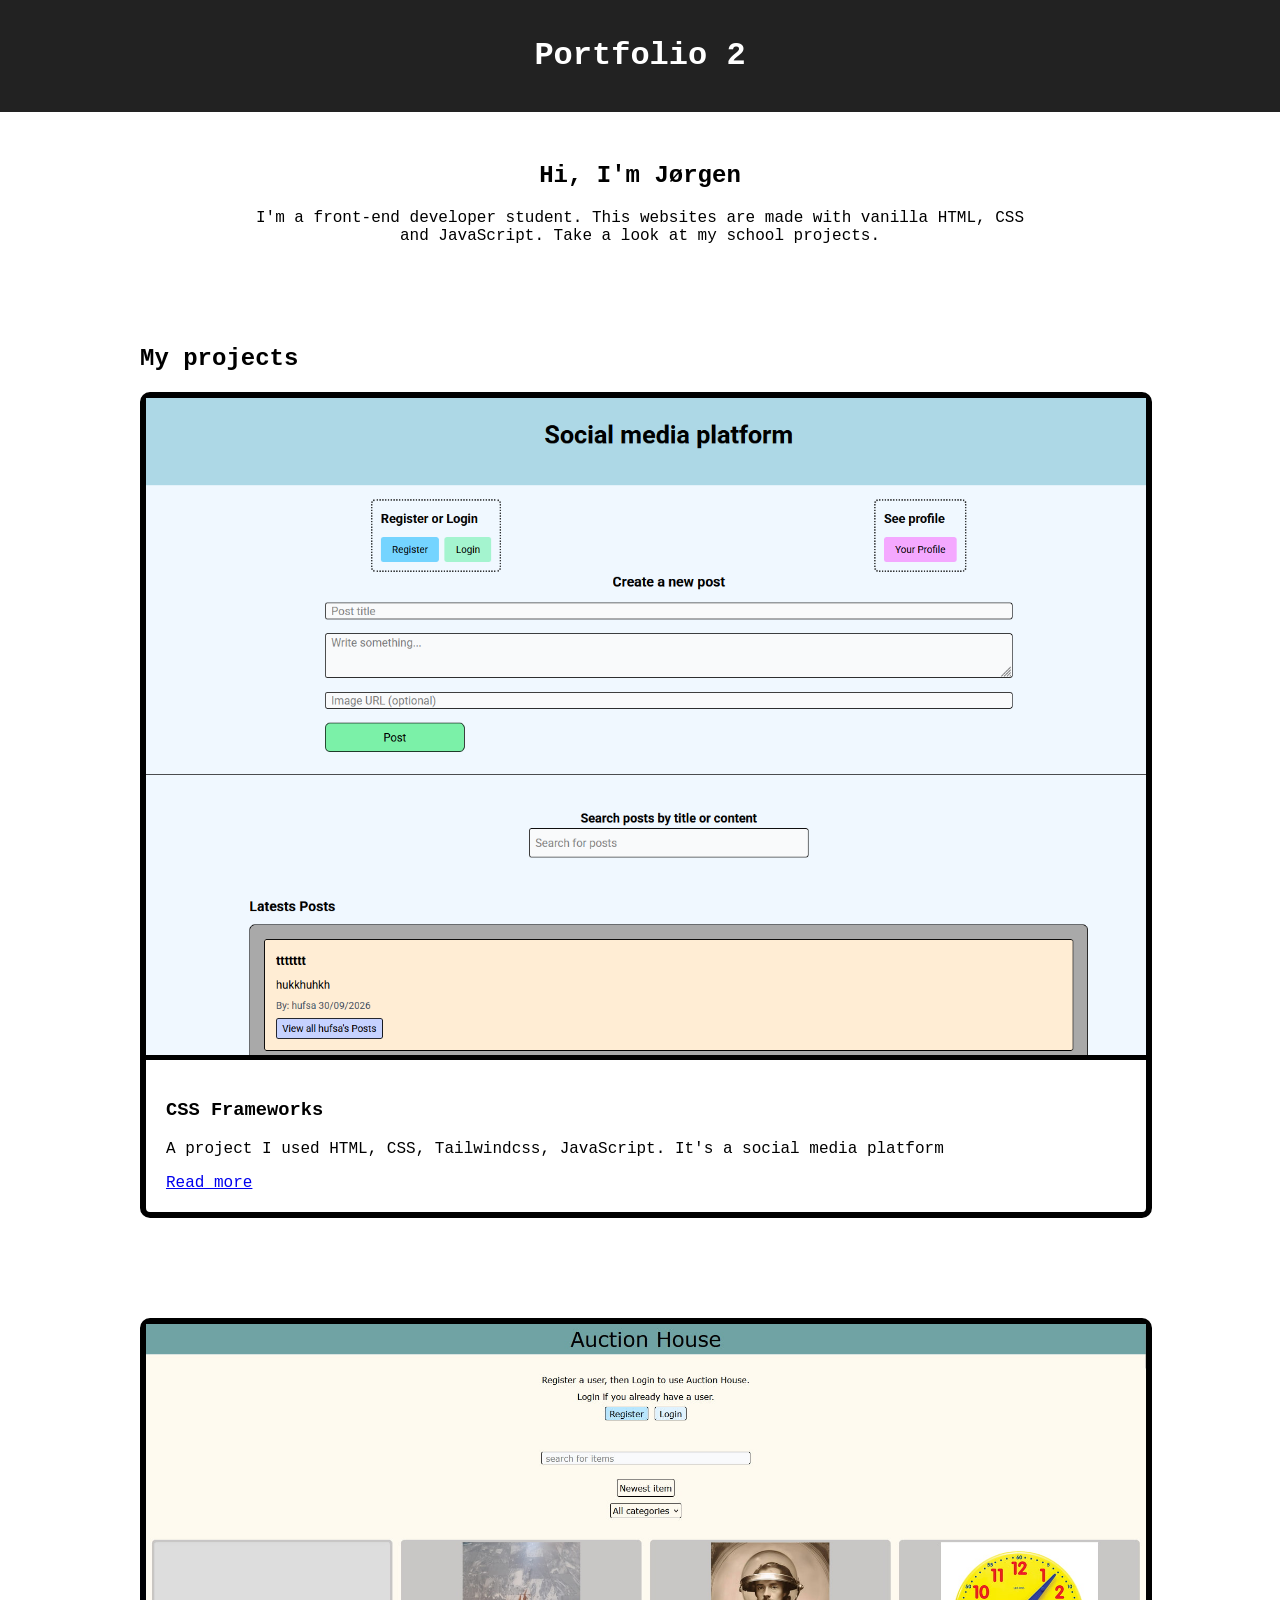
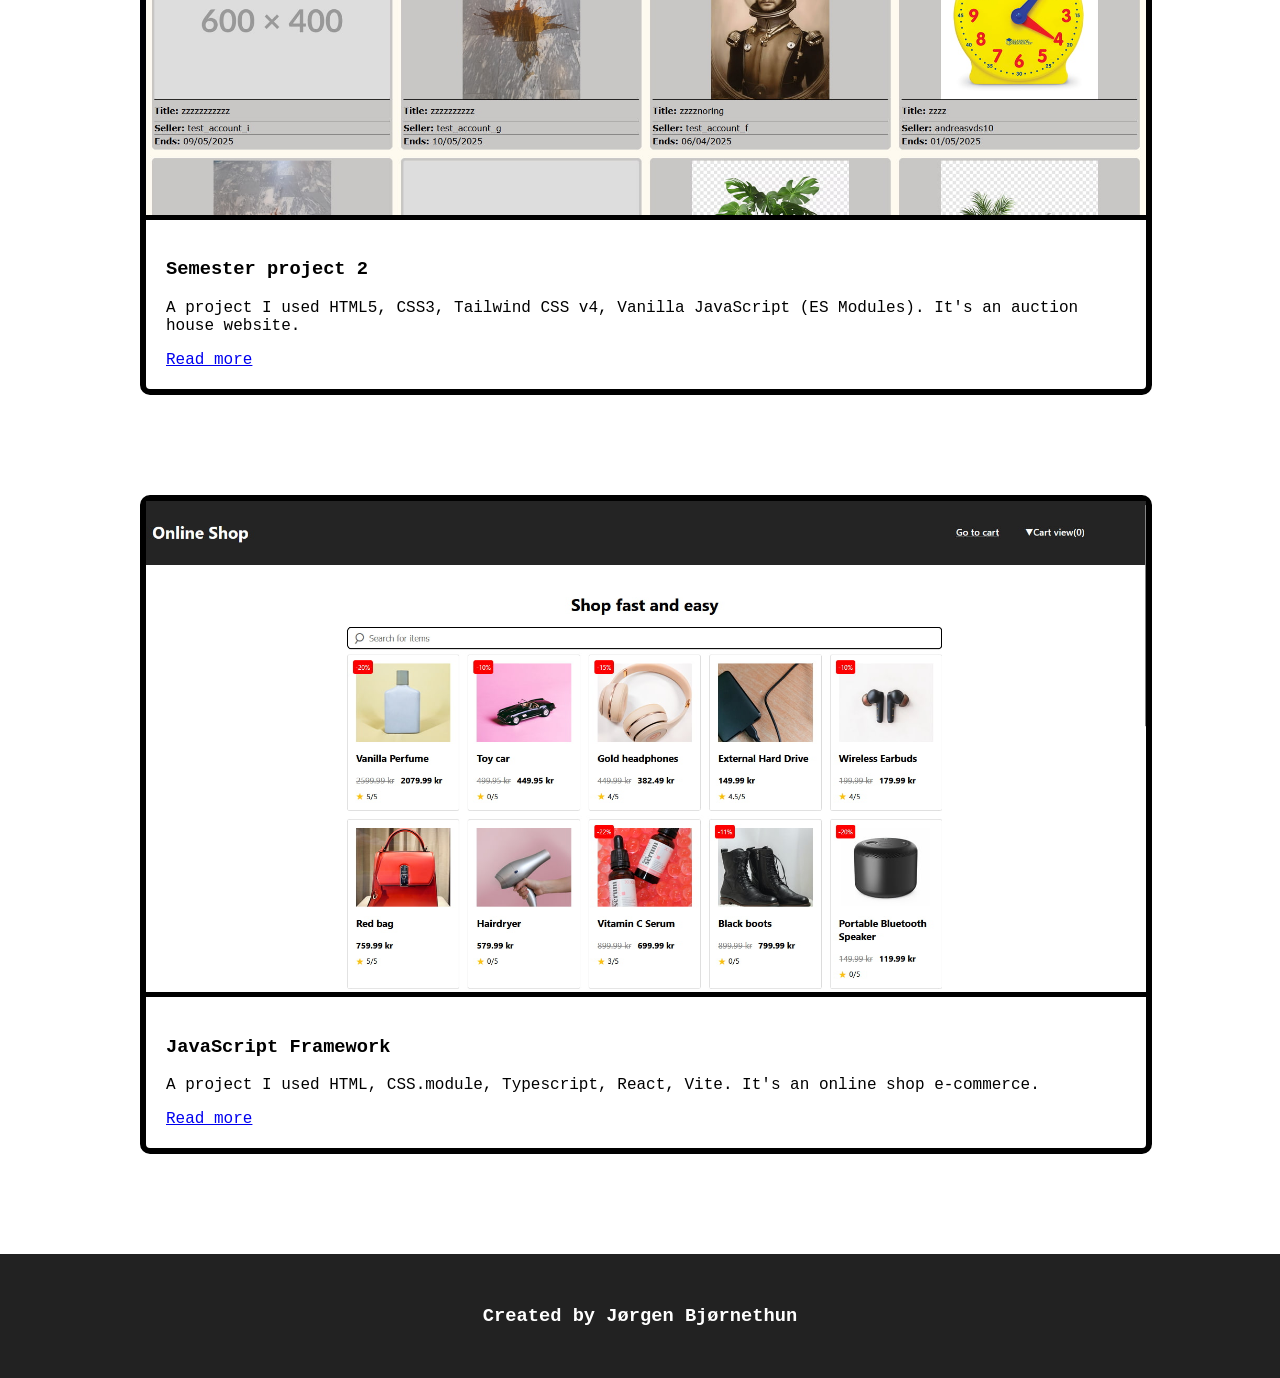
==== index.html @ 56daa7ac "Add initial project files and structure for Portfolio 2 - Created index.html with a header, main con" ====
<!-- index.html -->

<!doctype html>
<html lang="en">
  <head>
    <meta charset="UTF-8" />
    <meta name="viewport" content="width=device-width, initial-scale=1.0" />

    <script type="module" src="./js/main.js"></script>

    <link rel="icon" type="image" href="#" />
    <link rel="stylesheet" href="./css/styles.css" />

    <title>Portfolio 2</title>
  </head>

  <body>
    <header id="siteHeader"></header>

    <main id="mainContent">
      <section class="intro">
        <h2>Hi, I'm Jørgen</h2>
        <p>
          I'm a front-end developer student. This websites are made with vanilla
          HTML, CSS and JavaScript. Take a look at my school projects.
        </p>
      </section>

      <section class="projects">
        <h2>My projects</h2>

        <!-- css-frameworks -->
        <article class="project-card">
          <div class="img-div">
            <img
              class="img-size"
              src="images/css-frameworks.png"
              alt="image of css-frameworks website"
            />
          </div>
          <div class="text-div">
            <h3>CSS Frameworks</h3>
            <p>
              A project I used HTML, CSS, Tailwindcss, JavaScript. It's a social
              media platform
            </p>

            <a href="./css-framework.html">Read more</a>
          </div>
        </article>

        <!-- semester project 2 -->
        <article class="project-card">
          <div class="img-div">
            <img
              class="img-size"
              src="images/semester-project-2.jpg"
              alt="image of semester-project-2 website"
            />
          </div>

          <div class="text-div">
            <h3>Semester project 2</h3>
            <p>
              A project I used HTML5, CSS3, Tailwind CSS v4, Vanilla JavaScript
              (ES Modules). It's an auction house website.
            </p>

            <a href="./semester-project-2.html">Read more</a>
          </div>
        </article>

        <!-- javascript framework -->
        <article class="project-card">
          <div class="img-div">
            <img
              class="img-size"
              src="images/JS-framework.jpg"
              alt="image of javascript-framework website"
            />
          </div>

          <div class="text-div">
            <h3>JavaScript Framework</h3>
            <p>
              A project I used HTML, CSS.module, Typescript, React, Vite. It's
              an online shop e-commerce.
            </p>

            <a href="./javascript-framework.html">Read more</a>
          </div>
        </article>
      </section>
    </main>

    <footer id="siteFooter"></footer>
  </body>
</html>
---- css/styles.css ----
/* src/styles.css */
/* Global style */

@import './footer.css';
@import './header.css';

body {
  margin: 0 auto;
  min-height: 100vh;
  box-sizing: border-box;
  font-family: 'Courier New', Courier, monospace;
}

.intro {
  text-align: center;
  margin: auto;
  max-width: 800px;
  width: 100%;
  margin-top: 50px;
  margin-bottom: 100px;
}

.projects {
  margin: auto;
  max-width: 1000px;
  width: 100%;
}

.project-card {
  margin: auto;
  margin-bottom: 100px;
  border: 6px solid black;
  border-radius: 10px;
  width: 100%;
}

.img-div {
  max-width: 1000px;
  max-height: 1000px;
  background: black;
}

.img-size {
  width: 100%;
}

.text-div {
  padding: 20px;
}
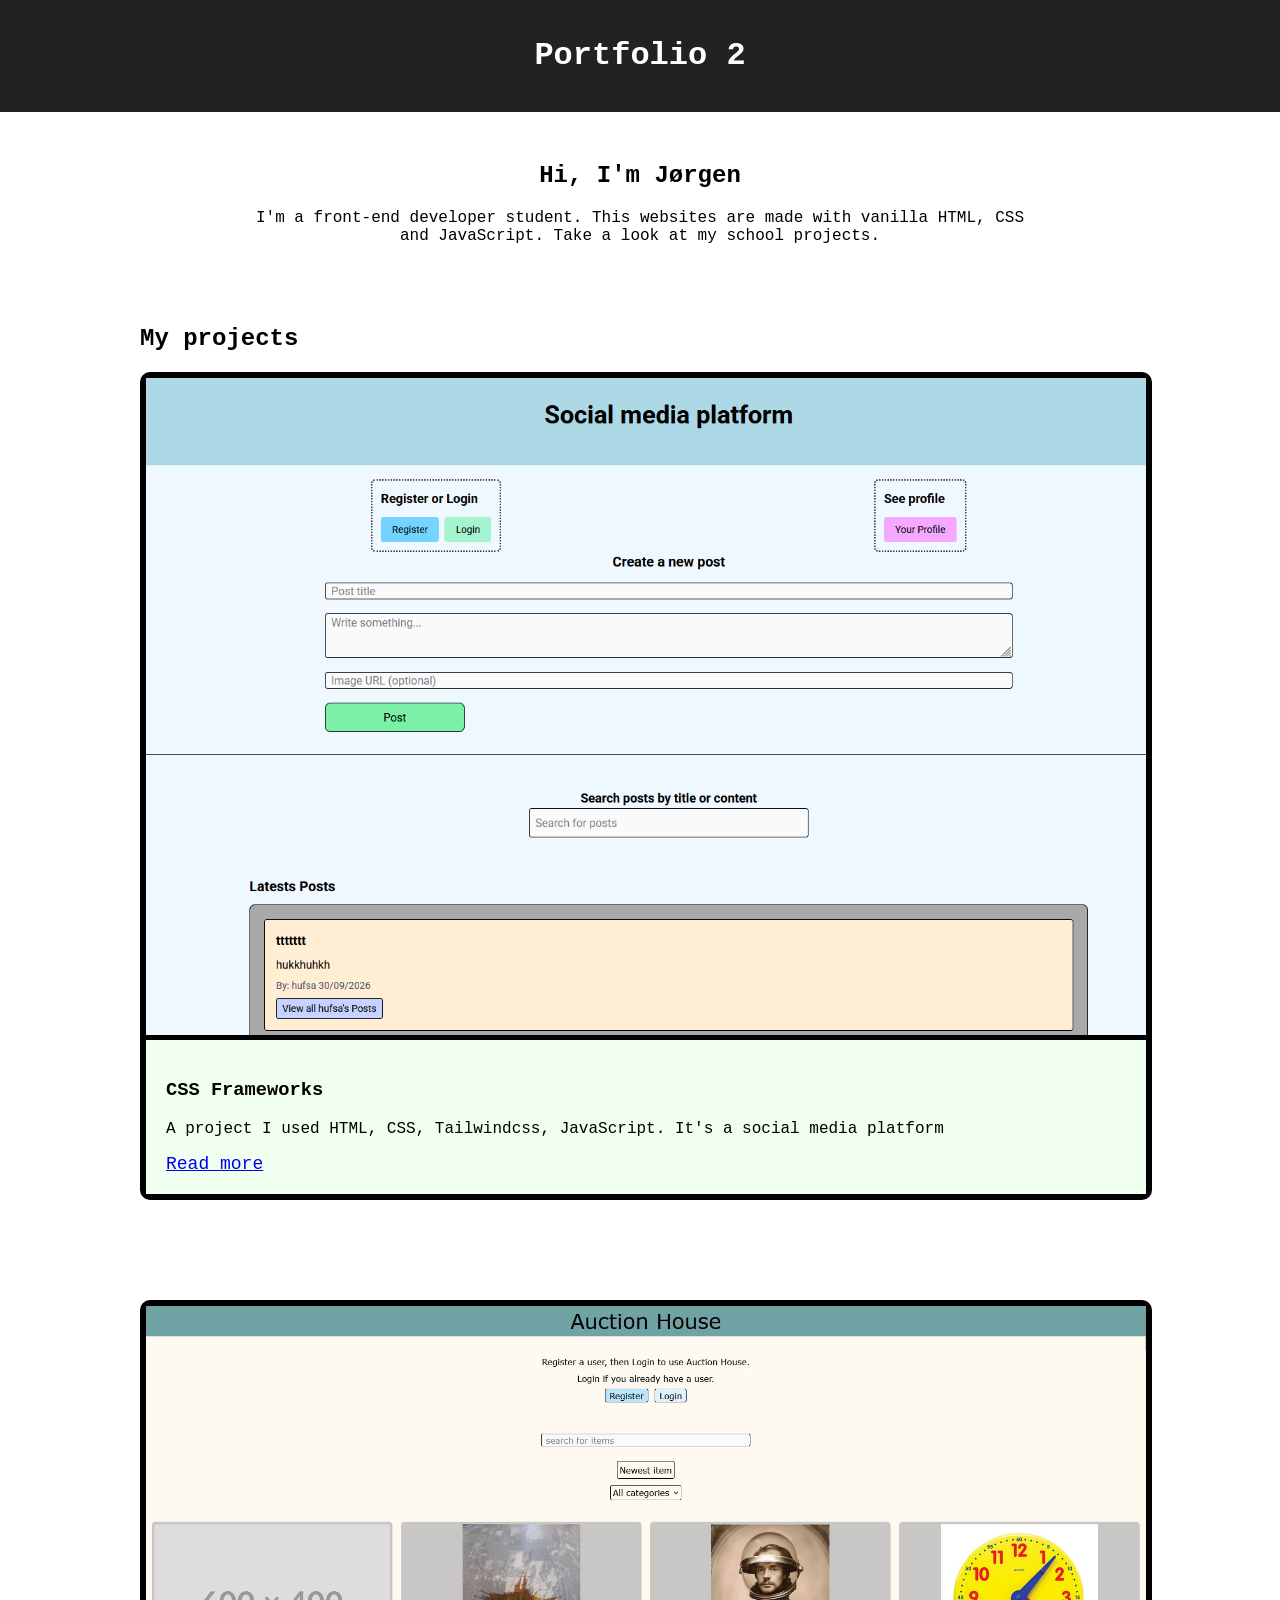
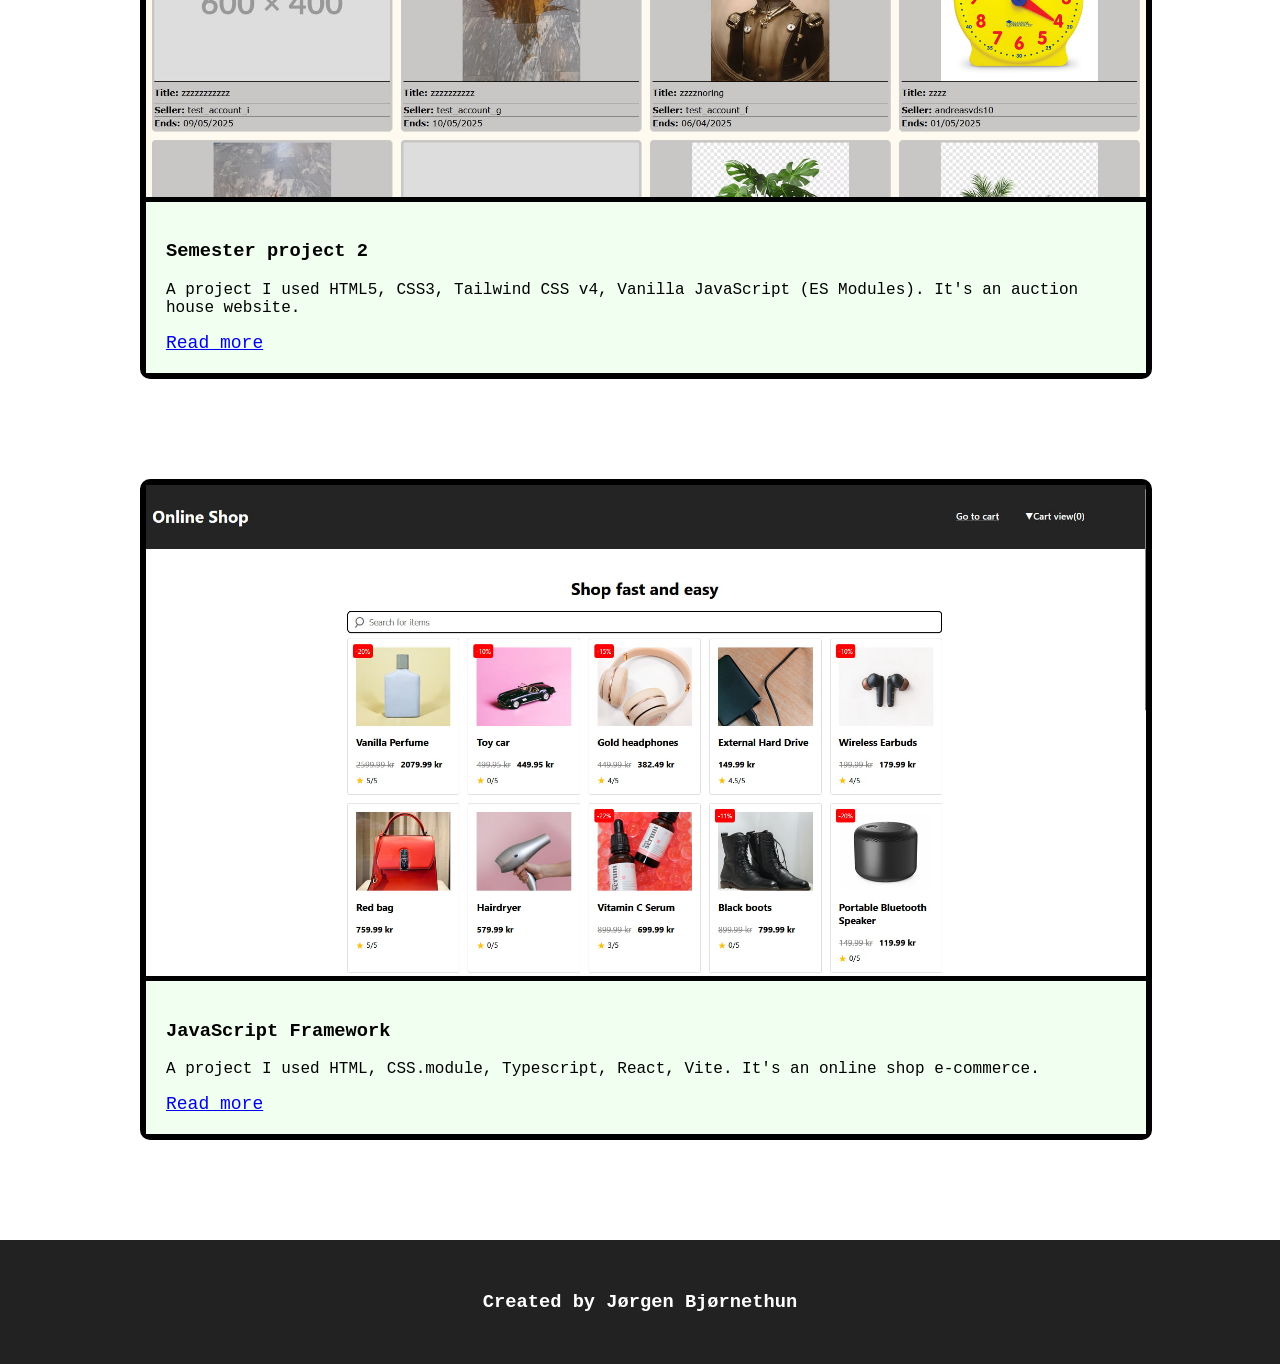
==== commit 50d04ffe: "Update CSS Framework page with project details and links; remove unused JavaScript files" ====
--- a/index.html
+++ b/index.html
@@ -45,7 +45,7 @@
               media platform
             </p>
 
-            <a href="./css-framework.html">Read more</a>
+            <a class="links" href="./css-framework.html">Read more</a>
           </div>
         </article>
 
@@ -66,7 +66,7 @@
               (ES Modules). It's an auction house website.
             </p>
 
-            <a href="./semester-project-2.html">Read more</a>
+            <a class="links" href="./semester-project-2.html">Read more</a>
           </div>
         </article>
 
@@ -87,7 +87,7 @@
               an online shop e-commerce.
             </p>
 
-            <a href="./javascript-framework.html">Read more</a>
+            <a class="links" href="./javascript-framework.html">Read more</a>
           </div>
         </article>
       </section>
--- a/css/styles.css
+++ b/css/styles.css
@@ -11,16 +11,18 @@
   font-family: 'Courier New', Courier, monospace;
 }
 
-.intro {
+.intro,
+.project-header {
   text-align: center;
   margin: auto;
   max-width: 800px;
   width: 100%;
   margin-top: 50px;
-  margin-bottom: 100px;
+  margin-bottom: 80px;
 }
 
-.projects {
+.projects,
+.project-page {
   margin: auto;
   max-width: 1000px;
   width: 100%;
@@ -36,7 +38,7 @@
 
 .img-div {
   max-width: 1000px;
-  max-height: 1000px;
+  max-height: 800px;
   background: black;
 }
 
@@ -46,4 +48,21 @@
 
 .text-div {
   padding: 20px;
+  background-color: honeydew;
 }
+
+.links {
+  font-size: large;
+}
+
+/* all project pages */
+
+.project-page {
+  margin: auto;
+}
+
+.card-div {
+  border: 6px solid black;
+  border-radius: 6px;
+  margin-bottom: 100px;
+}
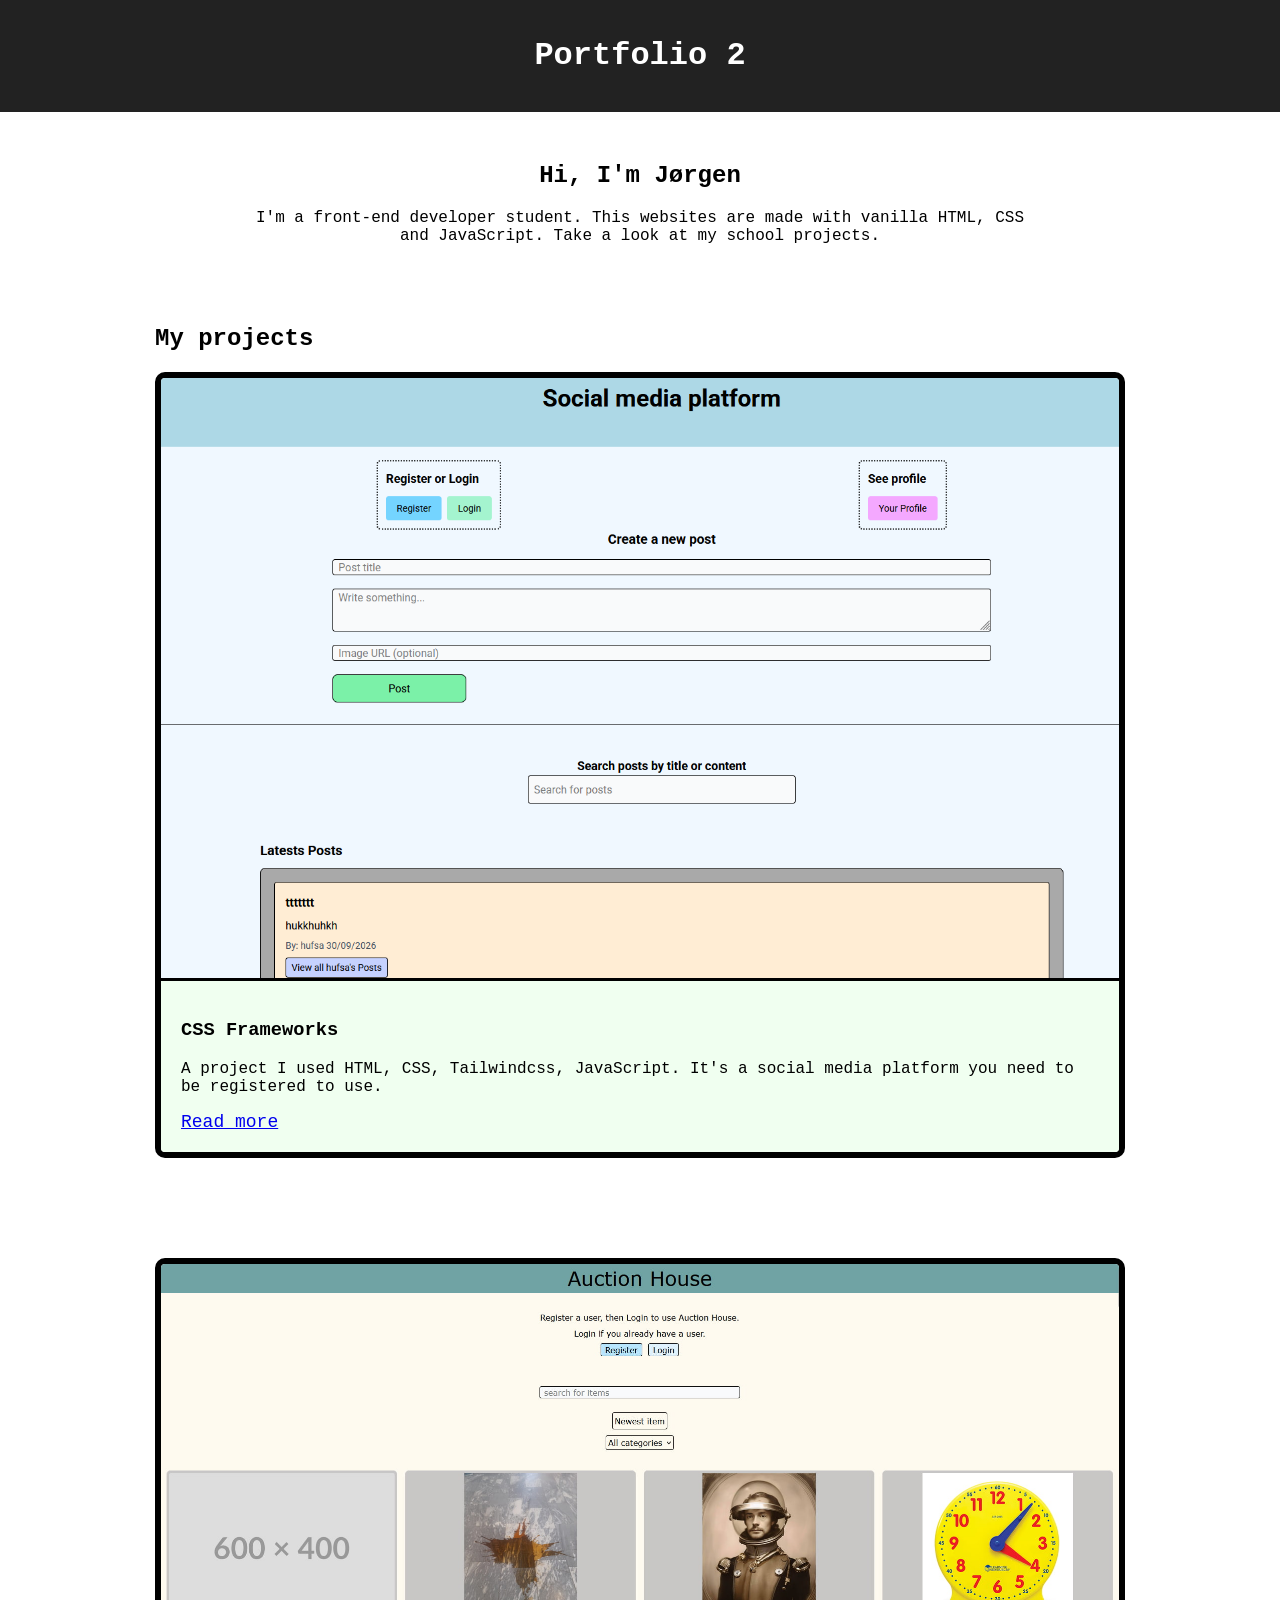
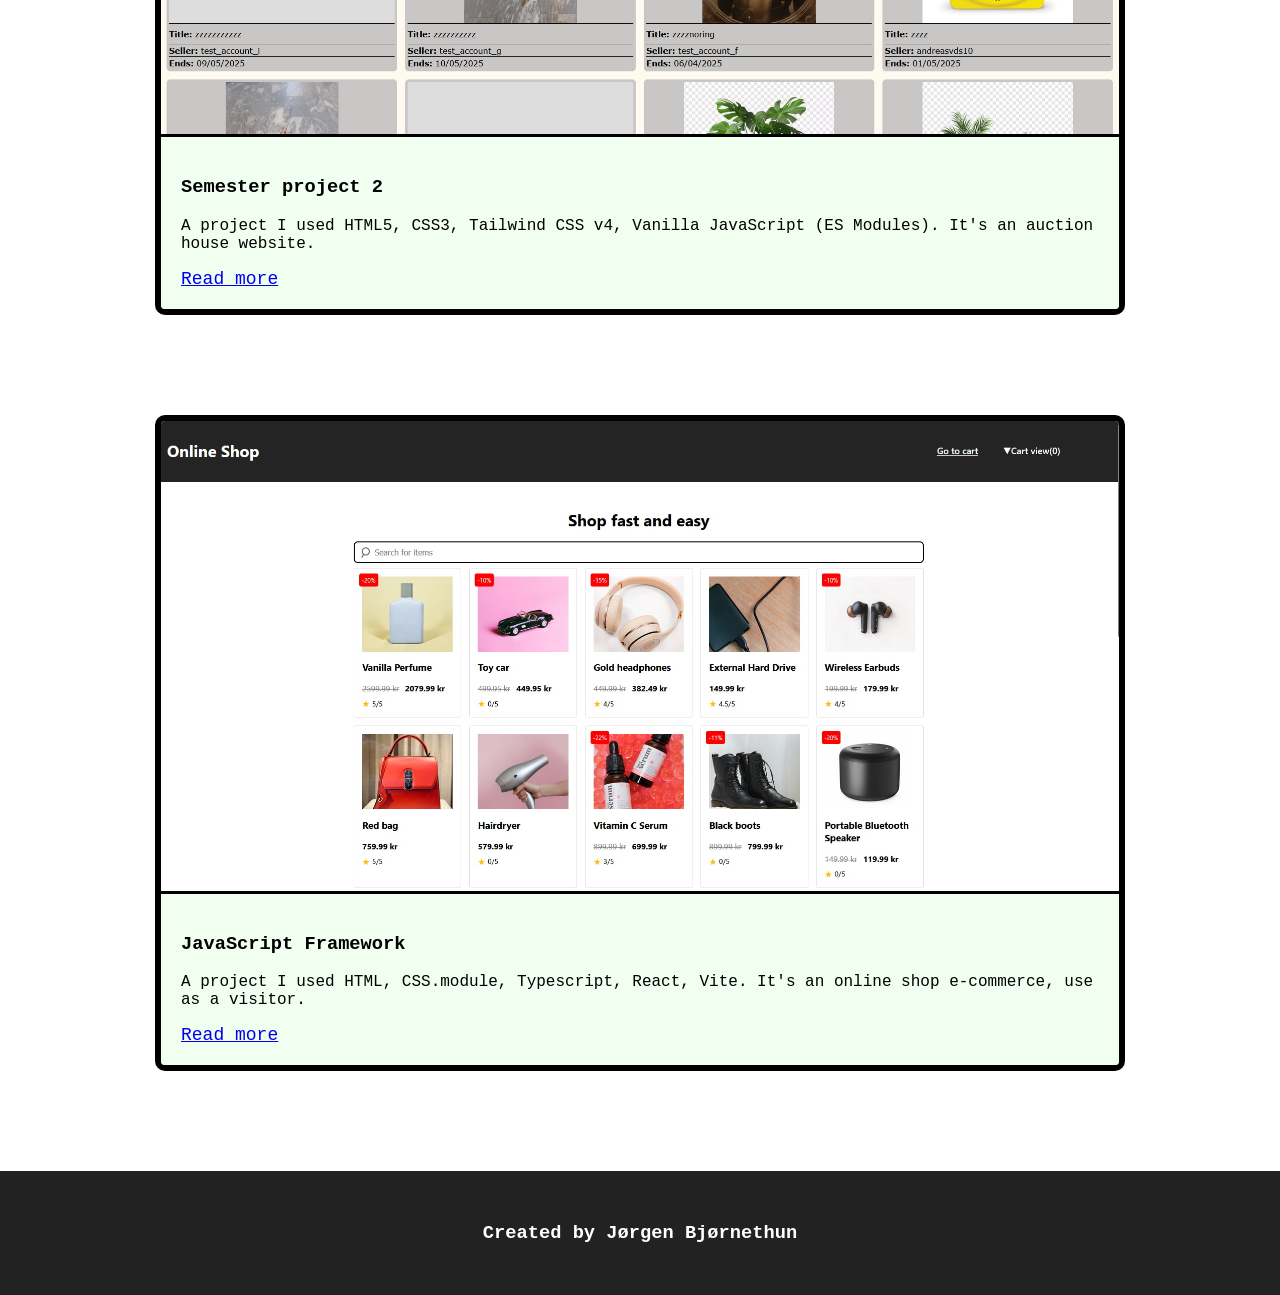
==== commit da57e995: "Update project descriptions for clarity; specify user access levels and technologies used" ====
--- a/index.html
+++ b/index.html
@@ -42,7 +42,7 @@
             <h3>CSS Frameworks</h3>
             <p>
               A project I used HTML, CSS, Tailwindcss, JavaScript. It's a social
-              media platform
+              media platform you need to be registered to use.
             </p>
 
             <a class="links" href="./css-framework.html">Read more</a>
@@ -84,7 +84,7 @@
             <h3>JavaScript Framework</h3>
             <p>
               A project I used HTML, CSS.module, Typescript, React, Vite. It's
-              an online shop e-commerce.
+              an online shop e-commerce, use as a visitor.
             </p>
 
             <a class="links" href="./javascript-framework.html">Read more</a>
--- a/css/styles.css
+++ b/css/styles.css
@@ -11,6 +11,27 @@
   font-family: 'Courier New', Courier, monospace;
 }
 
+*,
+*::before,
+*::after {
+  box-sizing: inherit;
+}
+
+.back-btn {
+  padding: 5px 10px;
+  border: 1px solid black;
+  border-radius: 4px;
+  font-size: 1rem;
+  font-family: inherit;
+  margin: 10px;
+  background-color: lightblue;
+}
+
+.back-btn:hover {
+  background-color: rgb(129, 203, 228);
+  cursor: pointer;
+}
+
 .intro,
 .project-header {
   text-align: center;
@@ -19,6 +40,26 @@
   width: 100%;
   margin-top: 50px;
   margin-bottom: 80px;
+  padding: 0 15px;
+}
+
+.share-container {
+  margin-top: 20px;
+}
+
+.share-button {
+  padding: 5px 10px;
+  border: 2px solid black;
+  border-radius: 6px;
+  background-color: white;
+  font-family: inherit;
+  font-size: 1rem;
+  cursor: pointer;
+}
+
+.share-button:hover {
+  background-color: black;
+  color: white;
 }
 
 .projects,
@@ -26,6 +67,7 @@
   margin: auto;
   max-width: 1000px;
   width: 100%;
+  padding: 0 15px;
 }
 
 .project-card {
@@ -34,21 +76,35 @@
   border: 6px solid black;
   border-radius: 10px;
   width: 100%;
+  overflow: hidden;
+}
+
+figcaption {
+  padding: 5px;
+  background-color: black;
+  color: white;
+  font-size: 0.9rem;
 }
 
 .img-div {
+  margin: 0;
   max-width: 1000px;
   max-height: 800px;
-  background: black;
+  width: 100%;
 }
 
 .img-size {
+  display: block;
   width: 100%;
+  height: auto;
+  max-height: 600px;
+  object-fit: cover;
 }
 
 .text-div {
   padding: 20px;
   background-color: honeydew;
+  border-top: 3px solid black;
 }
 
 .links {
@@ -66,3 +122,23 @@
   border-radius: 6px;
   margin-bottom: 100px;
 }
+
+/* mobile view */
+@media (max-width: 768px) {
+  .intro,
+  .project-header {
+    margin-top: 30px;
+    margin-bottom: 40px;
+  }
+
+  .project-card,
+  .card-div {
+    margin-bottom: 40px;
+    border-width: 4px;
+  }
+
+  .text-div {
+    padding: 15px;
+    border-top-width: 2px;
+  }
+}
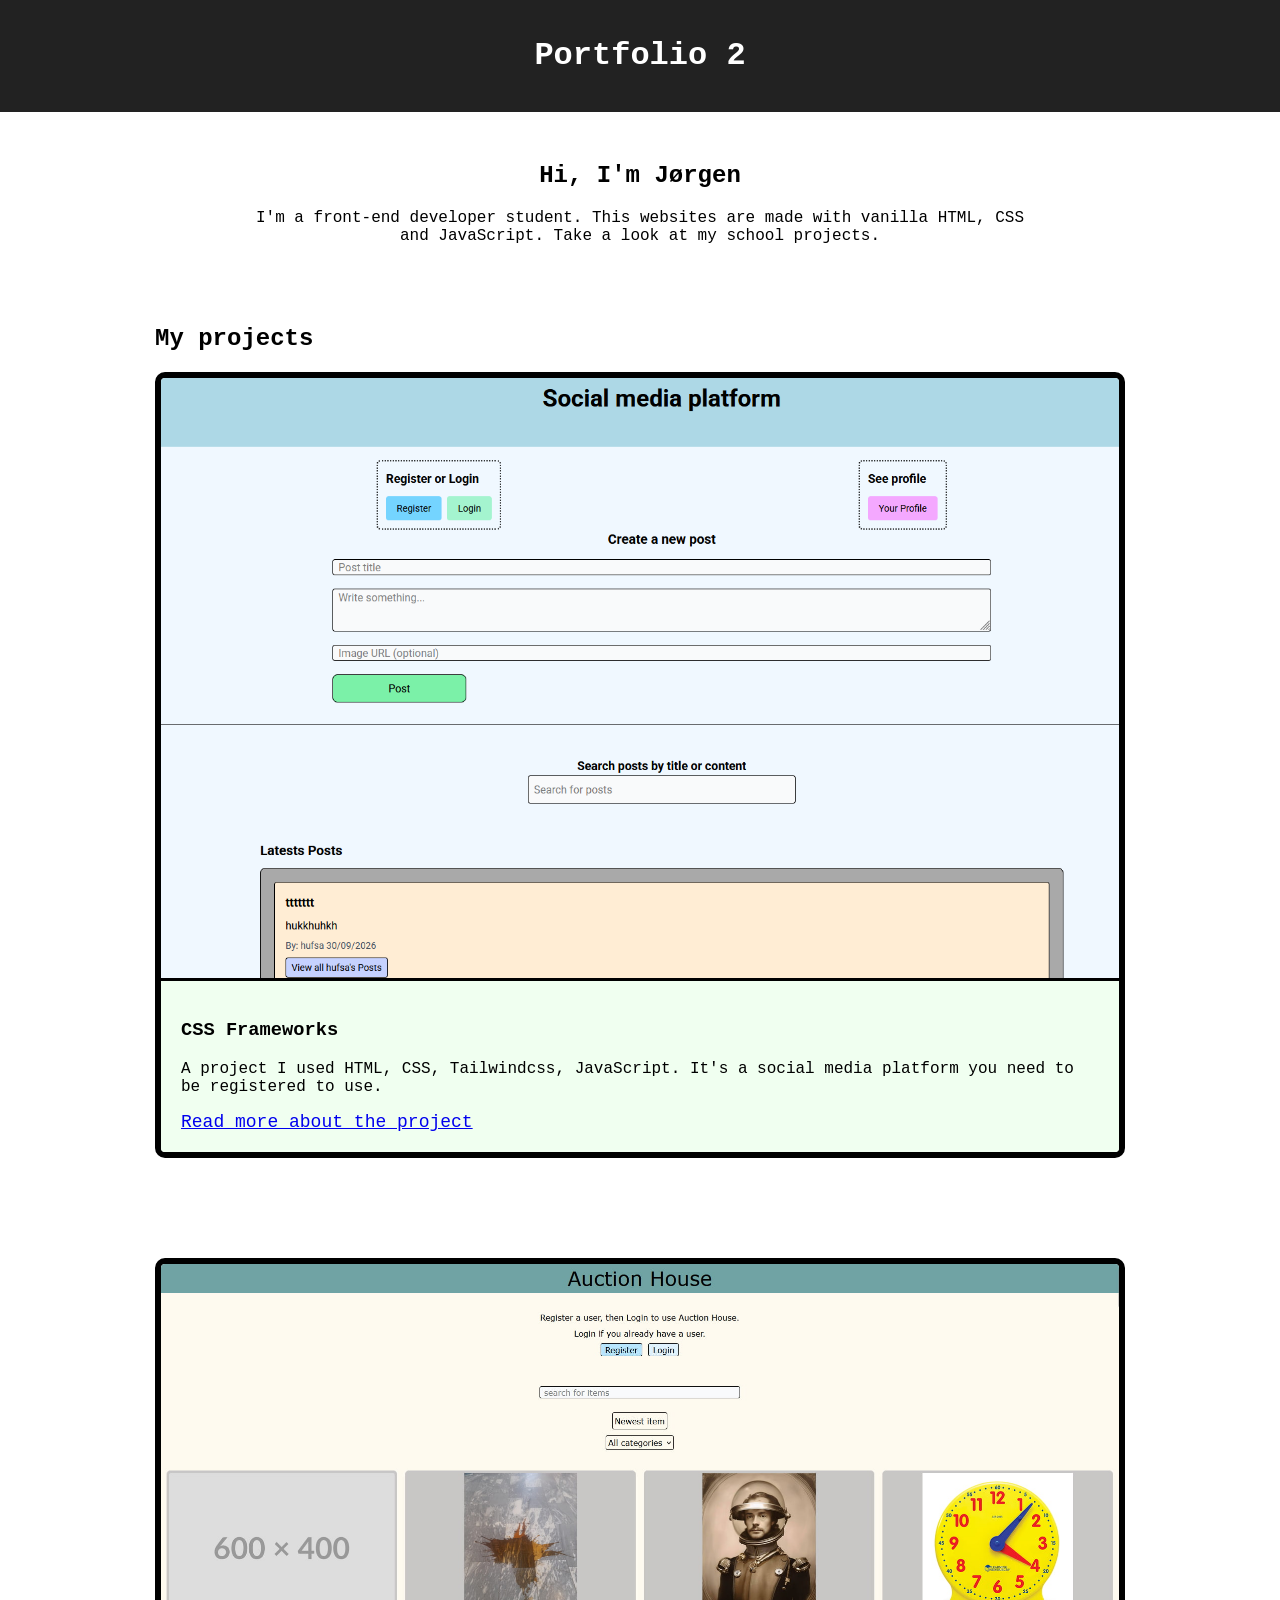
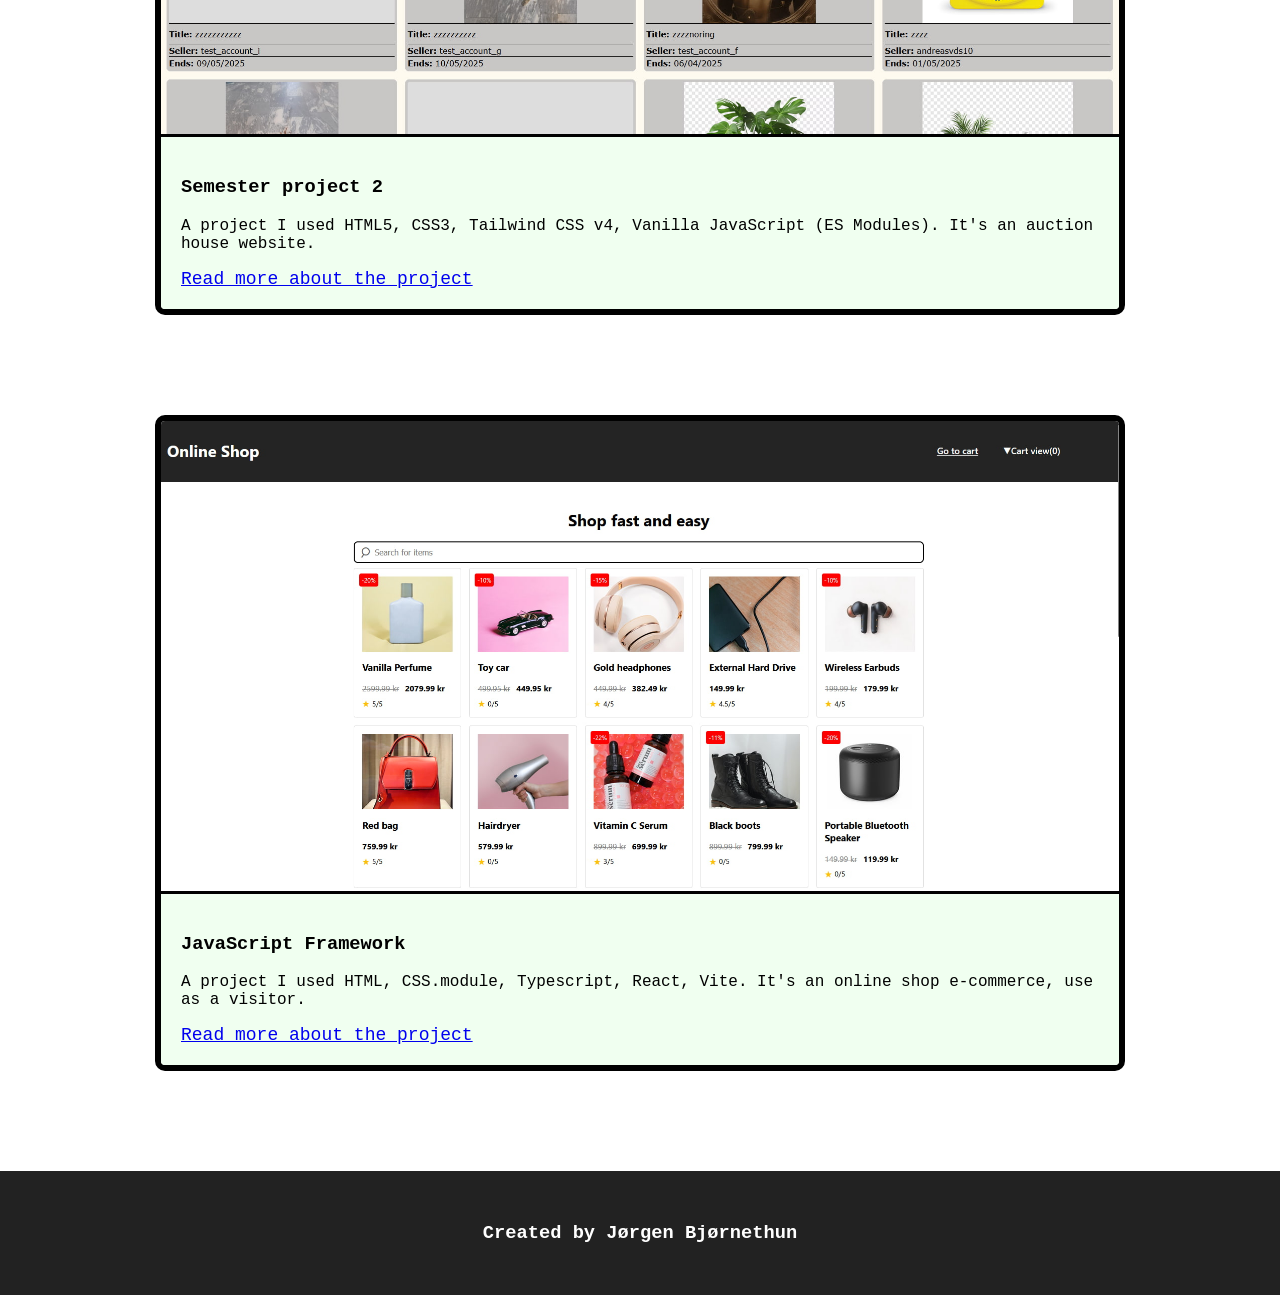
==== commit 3eab5997: "Refactor alt text and figcaption for consistency across project pages" ====
--- a/index.html
+++ b/index.html
@@ -35,7 +35,7 @@
             <img
               class="img-size"
               src="images/css-frameworks.png"
-              alt="image of css-frameworks website"
+              alt="Screenshot of css-frameworks website"
             />
           </div>
           <div class="text-div">
@@ -45,7 +45,9 @@
               media platform you need to be registered to use.
             </p>
 
-            <a class="links" href="./css-framework.html">Read more</a>
+            <a class="links" href="./css-framework.html"
+              >Read more about the project</a
+            >
           </div>
         </article>
 
@@ -55,7 +57,7 @@
             <img
               class="img-size"
               src="images/semester-project-2.jpg"
-              alt="image of semester-project-2 website"
+              alt="Screenshot of semester-project-2 website"
             />
           </div>
 
@@ -66,7 +68,9 @@
               (ES Modules). It's an auction house website.
             </p>
 
-            <a class="links" href="./semester-project-2.html">Read more</a>
+            <a class="links" href="./semester-project-2.html"
+              >Read more about the project</a
+            >
           </div>
         </article>
 
@@ -76,7 +80,7 @@
             <img
               class="img-size"
               src="images/JS-framework.jpg"
-              alt="image of javascript-framework website"
+              alt="Screenshot of javascript-framework website"
             />
           </div>
 
@@ -87,7 +91,9 @@
               an online shop e-commerce, use as a visitor.
             </p>
 
-            <a class="links" href="./javascript-framework.html">Read more</a>
+            <a class="links" href="./javascript-framework.html"
+              >Read more about the project</a
+            >
           </div>
         </article>
       </section>
